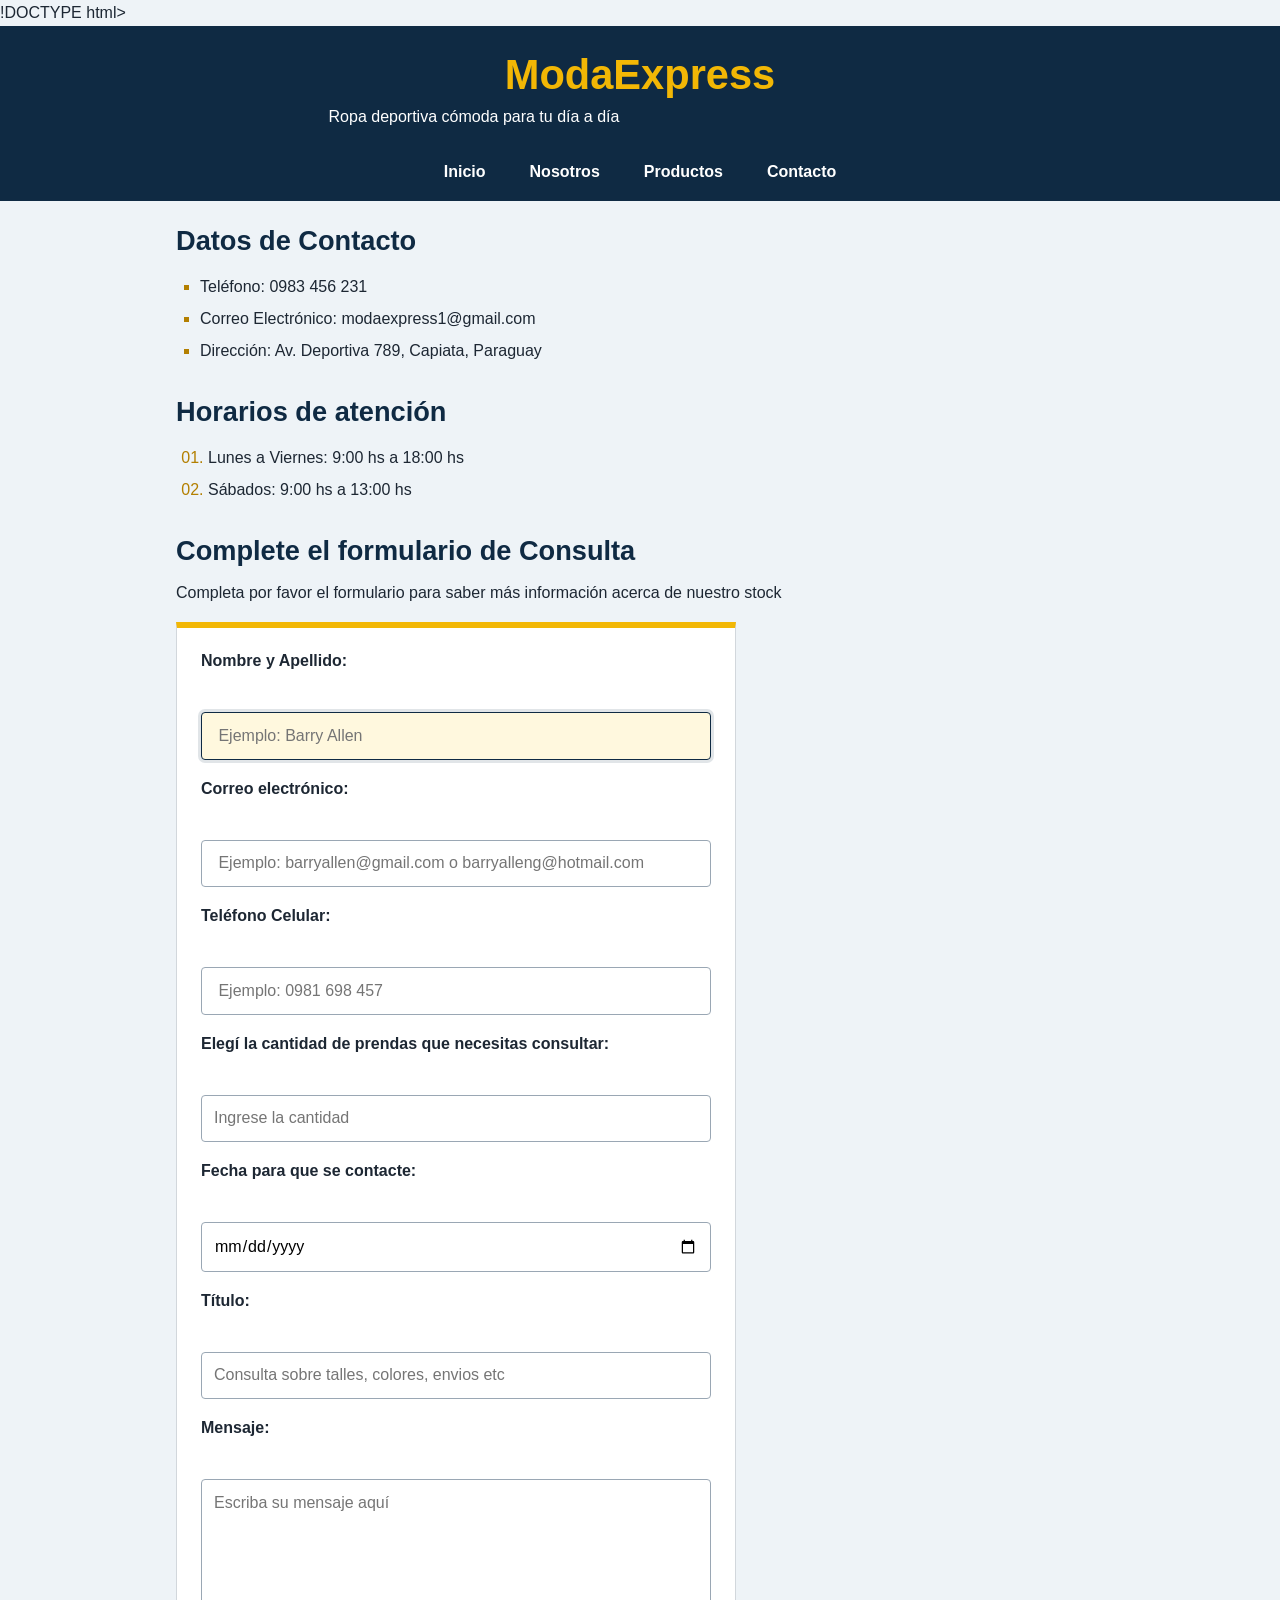
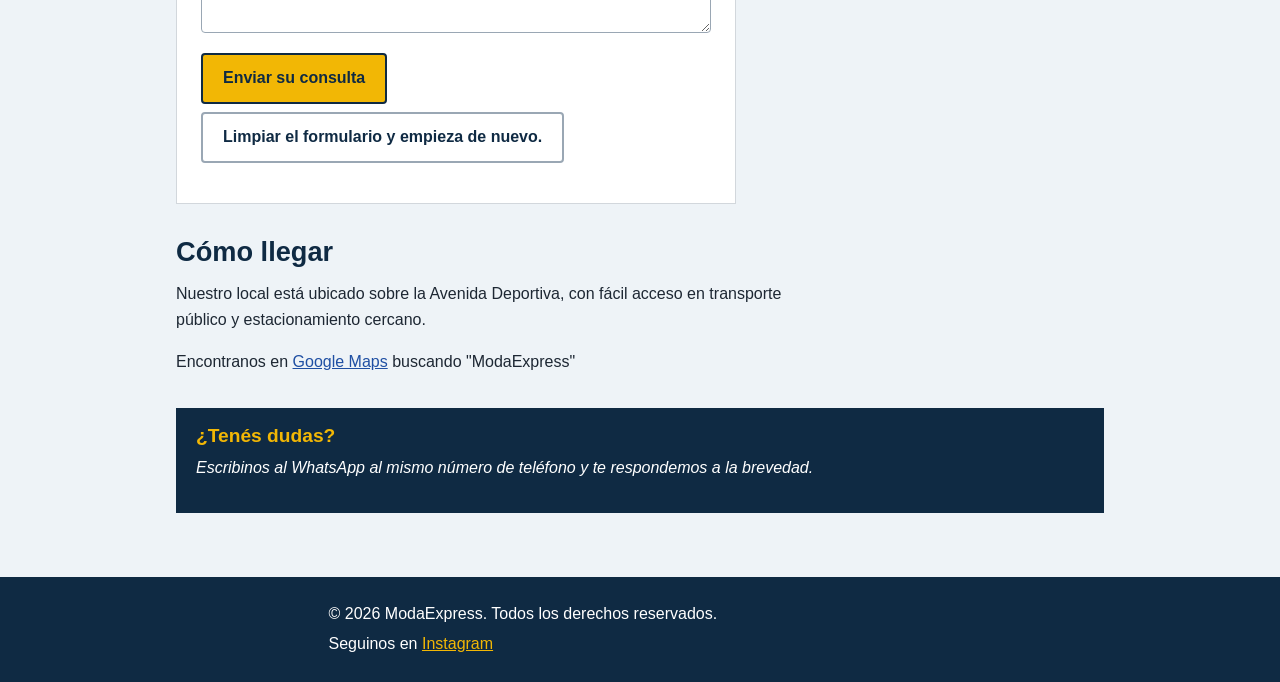
==== contacto.html @ 4c5b7583 "Rename Contacto.html to contacto.html" ====
!DOCTYPE html>

<html lang="es">

<head>
    <meta charset="UTF-8">
    <meta name="viewport" content="width=device-width, initial-scale=1.0">
    <title>ModaExpress - Contacto</title>

    <link rel="stylesheet" href="estilos.css">
</head>

<body>
    <header>
        <h1>ModaExpress</h1>
        <p>Ropa deportiva cómoda para tu día a día</p>
        <nav>
            <ul>
                <li><a href="index.html">Inicio</a></li>
                <li><a href="nosotros.html">Nosotros</a></li>
                <li><a href="productos.html">Productos</a></li>
                <li><a href="contacto.html">Contacto</a></li>
            </ul>
        </nav>
    </header>

    <main>
        <section id="datos-contacto">
            <h2>Datos de Contacto</h2>
            <ul>
                <li>Teléfono: 0983 456 231</li>
                <li>Correo Electrónico: modaexpress1@gmail.com</li>
                <li>Dirección: Av. Deportiva 789, Capiata, Paraguay</li>
            </ul>
        </section>

        <section id="horarios">
            <h2>Horarios de atención</h2>
            <ol>
                <li>Lunes a Viernes: 9:00 hs a 18:00 hs</li>
                <li>Sábados: 9:00 hs a 13:00 hs</li>
            </ol>
        </section>

        <section id="formulario-contacto">
            <h2>Complete el formulario de Consulta</h2>
            <p>Completa por favor el formulario para saber más información acerca de nuestro stock</p>
            <form action="#" method="get">
                <p>
                    <label for="nombre">Nombre y Apellido: </label><br>

                    <input type="text" id="nombre" name="nombre" placeholder=" Ejemplo: Barry Allen" required
                        minlength="3" autofocus>
                </p>

                <p>
                    <label for="correo">Correo electrónico: </label><br>

                    <input type="email" id="correo" name="correo"
                        placeholder=" Ejemplo: barryallen@gmail.com o barryalleng@hotmail.com" required>
                </p>

                <p>
                    <label for="telefono">Teléfono Celular: </label><br>

                    <input type="tel" id="telefono" name="telefono" placeholder=" Ejemplo: 0981 698 457" required>
                </p>

                <p>
                    <label for="cantidad">Elegí la cantidad de prendas que necesitas consultar: </label><br>

                    <input type="number" id="cantidad" name="cantidad" min="1" max="65"
                        placeholder="Ingrese la cantidad">
                </p>

                <p>
                    <label for="fecha">Fecha para que se contacte: </label><br>

                    <input type="date" id="fecha" name="fecha">
                </p>

                <p>
                    <label for="titulo-consulta">Título: </label><br>

                    <input type="text" id="titulo-consulta" name="titulo-consulta"
                        placeholder="Consulta sobre talles, colores, envios etc">
                </p>

                <p>
                    <label for="mensaje">Mensaje: </label><br>

                    <textarea id="mensaje" name="mensaje" rows="5" cols="32" placeholder="Escriba su mensaje aquí"
                        required></textarea>
                </p>
                <p>
                    <button type="submit">Enviar su consulta</button>
                    <button type="reset">Limpiar el formulario y empieza de nuevo.</button>
                </p>

            </form>
        </section>

        <section id="ubicacion">
            <h2>Cómo llegar</h2>
            <p>
                Nuestro local está ubicado sobre la Avenida Deportiva, con fácil acceso en transporte público y
                estacionamiento cercano.
            </p>
            <p>
                Encontranos en <a href="https://www.google.com/maps" target="_blank">Google Maps</a>
                buscando "ModaExpress"
            </p>
        </section>
        <aside class="destacado">
            <h3>¿Tenés dudas?</h3>
            <p>Escribinos al WhatsApp al mismo número de teléfono y te respondemos a la brevedad.</p>
        </aside>
    </main>

    <footer>
        <p>&copy; 2026 ModaExpress. Todos los derechos reservados.</p>
        <p>Seguinos en <a href="https://www.instagram.com" target="_blank">Instagram</a></p>
    </footer>
</body>

</html>
---- estilos.css ----
/* ModaExpress - estilos.css
   Paleta: tinta #0f2a43 | señal #f2b705 | hielo #eef3f7 | texto #1d2733 */

:root {
  --tinta: #0f2a43;
  --senal: #f2b705;
  --hielo: #eef3f7;
  --texto: #1d2733;
  --gris: #5b6773;
  --linea: rgba(15, 42, 67, 0.18);
}

/* ---------- Base (selector de etiqueta) ---------- */

/* ---------- Control de dimensiones ---------- */
*,
*::before,
*::after {
  box-sizing: border-box;
}

html {
  scroll-behavior: smooth;
}

main section,
main article,
main aside {
  min-width: 0;
}
body {
  margin: 0;
  font-family: "Segoe UI", Tahoma, Verdana, sans-serif;
  font-size: 1rem;
  line-height: 1.65;
  color: var(--texto);
  background-color: var(--hielo);
}

p { margin: 0 0 1rem; max-width: 70ch; text-align: left; }
img { max-width: 100%; height: auto; }

/* ---------- Títulos (agrupación de selectores) ---------- */
h1, h2, h3 {
  font-family: "Franklin Gothic Medium", "Arial Narrow", Arial, sans-serif;
  line-height: 1.2;
  color: var(--tinta);
}
h2 { font-size: 1.7rem; font-weight: 700; margin: 0 0 0.75rem; }
h3 { font-size: 1.2rem; font-weight: 600; margin: 0 0 0.5rem; }

/* ---------- Encabezado y navegación ---------- */
header { background-color: var(--tinta); text-align: center; padding: 1.5rem 1rem 0; }
header h1 { margin: 0; font-size: 2.6rem; font-weight: 700; color: var(--senal); }
header p { margin: 0.25rem auto 1rem; color: #ffffff; }

nav ul {
  display: flex;               /* Flexbox */
  justify-content: center;
  flex-wrap: wrap;
  gap: 0.25rem;
  margin: 0;
  padding: 0;
  list-style: none;
}
nav a {                        /* selector descendiente */
  display: block;
  padding: 0.75rem 1.25rem;
  color: #ffffff;
  font-weight: 600;
  text-decoration: none;
  border-bottom: 4px solid transparent;
}
nav a:hover { background-color: rgba(255, 255, 255, 0.12); border-bottom-color: var(--senal); }

/* ---------- Enlaces ---------- */
a { color: #1f4fa3; }
a:hover { color: #8a6100; text-decoration: underline; }

/* ---------- Contenido ---------- */
main { max-width: 960px; margin: 0 auto; padding: 1.5rem 1rem 2rem; }
main section { margin-bottom: 2rem; }

/* Selector de identificador + imagen de fondo con posición, tamaño y repetición */
#bienvenido {
  padding: 4rem 1.5rem;
  color: #ffffff;
  background-image: linear-gradient(rgba(15, 42, 67, 0.72), rgba(15, 42, 67, 0.72)), url("coleccion.jpg");
  background-position: center;
  background-size: cover;
  background-repeat: no-repeat;
}
#bienvenido h2 { color: #ffffff; font-size: 2.2rem; }

/* Grid: tarjetas de destacados y equipo */
#destacados, #equipo {
  display: grid;
  grid-template-columns: repeat(auto-fit, minmax(260px, 1fr));
  gap: 1.25rem;
}
#destacados > h2, #equipo > h2 { grid-column: 1 / -1; margin-bottom: 0; }

/* Clases reutilizadas en varias páginas */

.tarjeta {
  background-color: #ffffff;
  padding: 1.25rem;
  border-left: 6px solid var(--senal);
  border-radius: 6px;
  box-shadow: 0 2px 8px rgba(15, 42, 67, 0.08);
  transition: box-shadow 0.2s ease, transform 0.2s ease;
}

.tarjeta:hover {
  box-shadow: 0 5px 14px rgba(15, 42, 67, 0.15);
  transform: translateY(-2px);
}

.tarjeta img {
  display: block;
  width: 100%;
  max-width: 400px;
  height: auto;
  margin: 0 auto 0.75rem;
  object-fit: contain;
}

.destacado {
  margin: 0 0 2rem;
  padding: 1rem 1.25rem;
  background-color: var(--tinta);
  color: #ffffff;
  font-style: italic;
}
.destacado h3 { color: var(--senal); font-style: normal; }

/* ---------- Listas ---------- */
main ul { padding-left: 1.5rem; list-style-type: square; }
main ol { padding-left: 2rem; list-style-type: decimal-leading-zero; }
main li { margin-bottom: 0.35rem; }
li::marker { color: #b37f00; }

/* ---------- Tablas ---------- */
.tabla-contenedor {            /* las tablas anchas se desplazan dentro de su contenedor */
  overflow-x: auto;
  background-color: #ffffff;
  border: 1px solid var(--linea);
}
table { width: 100%; min-width: 600px; border-collapse: collapse; }
caption {
  caption-side: top;
  padding: 0.75rem 1rem;
  font-family: "Franklin Gothic Medium", "Arial Narrow", Arial, sans-serif;
  font-size: 1.1rem;
  font-weight: 700;
  text-align: left;
  color: var(--tinta);
}
th, td { padding: 0.65rem 1rem; text-align: left; border-bottom: 1px solid var(--linea); }
thead th { background-color: var(--tinta); color: #ffffff; }
tbody th { font-weight: 600; color: var(--tinta); }
tbody tr:nth-child(even) { background-color: rgb(238, 243, 247); }
tbody tr:hover { background-color: rgba(242, 183, 5, 0.18); }
tfoot td { font-style: italic; color: var(--gris); }

/* Mejoras visuales para tablas */
.tabla-contenedor {
  border-radius: 6px;
  box-shadow: 0 2px 8px rgba(15, 42, 67, 0.06);
}

caption {
  background-color: #ffffff;
}

thead th {
  white-space: nowrap;
}

tbody tr {
  transition: background-color 0.2s ease;
}

td,
th {
  vertical-align: middle;
}
/* ---------- Formularios ---------- */
form {
  max-width: 560px;
  padding: 1.25rem 1.5rem;
  background-color: #ffffff;
  border: 1px solid var(--linea);
  border-top: 6px solid var(--senal);
}
form p { max-width: none; }
label { font-weight: 600; }
input, select, textarea {
  box-sizing: border-box;
  width: 100%;
  margin-top: 0.35rem;
  padding: 0.6rem 0.75rem;
  font: inherit;
  background-color: #ffffff;
  border: 1px solid #9aa7b4;
}
input[type="radio"], input[type="checkbox"] { width: auto; margin-right: 0.4rem; }
input:invalid:not(:placeholder-shown), textarea:invalid:not(:placeholder-shown) { border-color: #b3261e; }

button {
  margin: 0.25rem 0.5rem 0.25rem 0;
  padding: 0.65rem 1.25rem;
  font: inherit;
  font-weight: 600;
  color: var(--tinta);
  background-color: var(--senal);
  border: 2px solid var(--tinta);
  cursor: pointer;
}
button[type="reset"] { background-color: #ffffff; }
button:hover { background-color: var(--tinta); color: #ffffff; }

/* Mejoras de presentación de formularios */

form label {
  display: block;
  margin-bottom: 0.35rem;
}

form p {
  margin-bottom: 1rem;
}

form input:not([type="checkbox"]):not([type="radio"]),
form select,
form textarea {
  display: block;
  width: 100%;
  max-width: 100%;
  border-radius: 4px;
  transition: border-color 0.2s ease, box-shadow 0.2s ease;
}

form input:focus,
form select:focus,
form textarea:focus {
  border-color: var(--tinta);
  box-shadow: 0 0 0 3px rgba(15, 42, 67, 0.12);
  outline: none;
}

form button {
  min-height: 42px;
  border-radius: 4px;
}

form button[type="reset"] {
  border-color: #9aa7b4;
}

/* Foco visible */
a:focus-visible, input:focus-visible, select:focus-visible,
textarea:focus-visible, button:focus-visible {
  outline: 3px solid var(--tinta);
  outline-offset: 2px;
  background-color: #fff8de;
}
nav a:focus-visible { outline-color: var(--senal); background-color: rgba(255, 255, 255, 0.12); }

/* Mensajes visibles para el JavaScript (éxito / error de validación) */
.mensaje { margin: 1rem 0; padding: 0.75rem 1rem; font-weight: 600; border-left: 6px solid; }
.mensaje.ok { color: #14532d; background-color: #e3f4e8; border-color: #1e7a3c; }
.mensaje.error { color: #7a1812; background-color: #fde8e6; border-color: #b3261e; }

/* ---------- Pie ---------- */
footer { padding: 1.25rem 1rem; text-align: center; color: #ffffff; background-color: var(--tinta); }
footer p { margin: 0.25rem auto; }
footer a { color: var(--senal); }
footer a:hover { color: #ffffff; }


/* ---------- Adaptación responsive ---------- */

/* Tablets */
@media (max-width: 768px) {
  main {
    max-width: 100%;
    padding: 1.25rem 1rem;
  }

  #destacados,
  #equipo {
    grid-template-columns: repeat(2, minmax(0, 1fr));
  }

  header h1 {
    font-size: 2.3rem;
  }

  .tarjeta {
    min-width: 0;
  }
}

/* Celulares */
@media (max-width: 600px) {
  header {
    padding: 1.25rem 0.75rem 0;
  }

  header h1 {
    font-size: 2rem;
  }

  header p {
    font-size: 0.9rem;
  }

  nav ul {
    flex-direction: column;
    gap: 0;
  }

  nav a {
    padding: 0.65rem 0.75rem;
    border-bottom: 1px solid rgba(255, 255, 255, 0.15);
  }

  main {
    padding: 1rem 0.75rem;
  }

  main section {
    margin-bottom: 1.5rem;
  }

  h2 {
    font-size: 1.45rem;
  }

  #bienvenido {
    padding: 2.5rem 1rem;
    background-position: center;
  }

  #bienvenido h2 {
    font-size: 1.7rem;
  }

  #destacados,
  #equipo {
    grid-template-columns: 1fr;
  }

  .tarjeta {
    padding: 1rem;
  }

  .destacado {
    padding: 1rem;
  }

  /* Las tablas conservan sus columnas y permiten desplazamiento */
  .tabla-contenedor {
    width: 100%;
    max-width: 100%;
    overflow-x: auto;
    -webkit-overflow-scrolling: touch;
  }

  table {
    min-width: 600px;
  }

  th,
  td {
    padding: 0.6rem 0.75rem;
    font-size: 0.9rem;
  }

  /* Formularios */
  form {
    width: 100%;
    max-width: 100%;
    padding: 1rem;
  }

  input,
  select,
  textarea {
    max-width: 100%;
    font-size: 16px;
  }

  textarea {
    min-height: 110px;
    resize: vertical;
  }

  button {
    width: 100%;
    margin: 0.35rem 0;
  }

  footer {
    padding: 1rem 0.75rem;
    font-size: 0.9rem;
  }
}

/* Celulares pequeños */
@media (max-width: 380px) {
  header h1 {
    font-size: 1.75rem;
  }

  #bienvenido h2 {
    font-size: 1.45rem;
  }

  main {
    padding: 0.85rem 0.6rem;
  }

  .tarjeta,
  .destacado {
    padding: 0.85rem;
  }

  h2 {
    font-size: 1.3rem;
  }
}
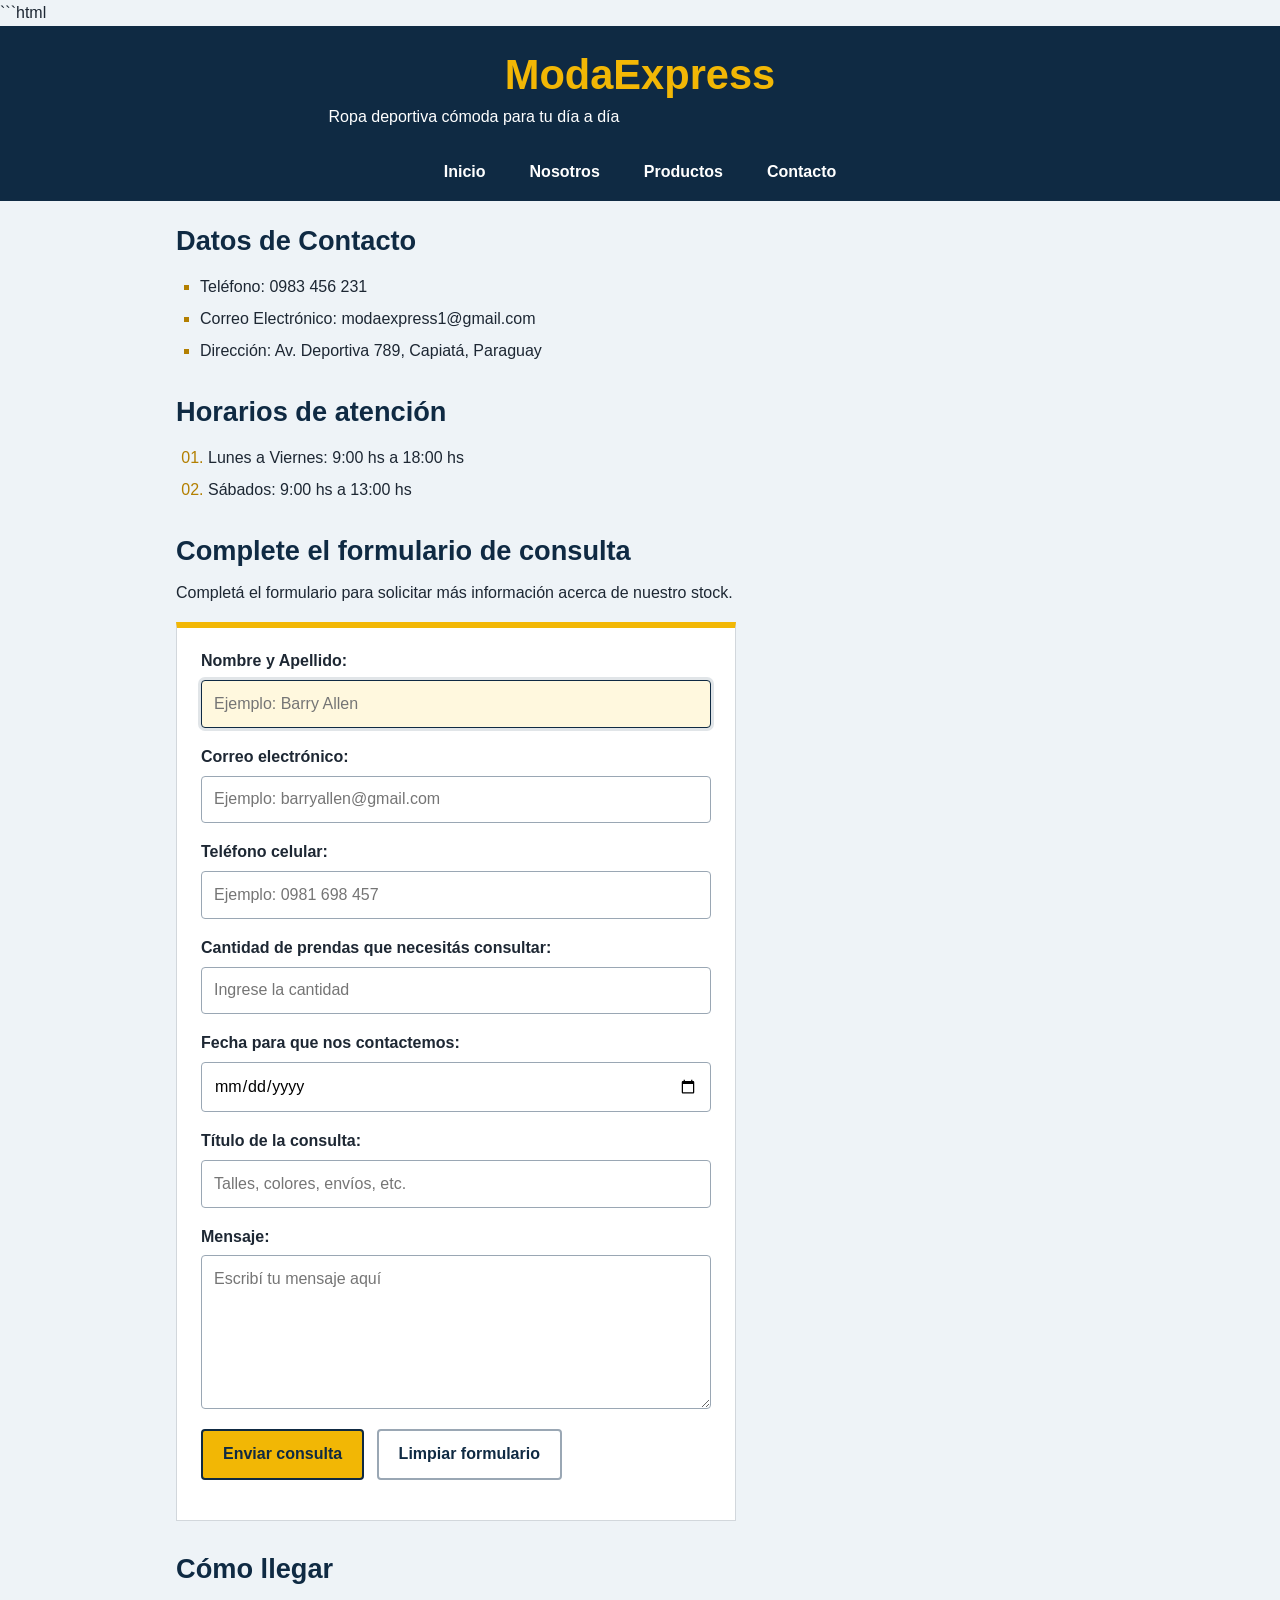
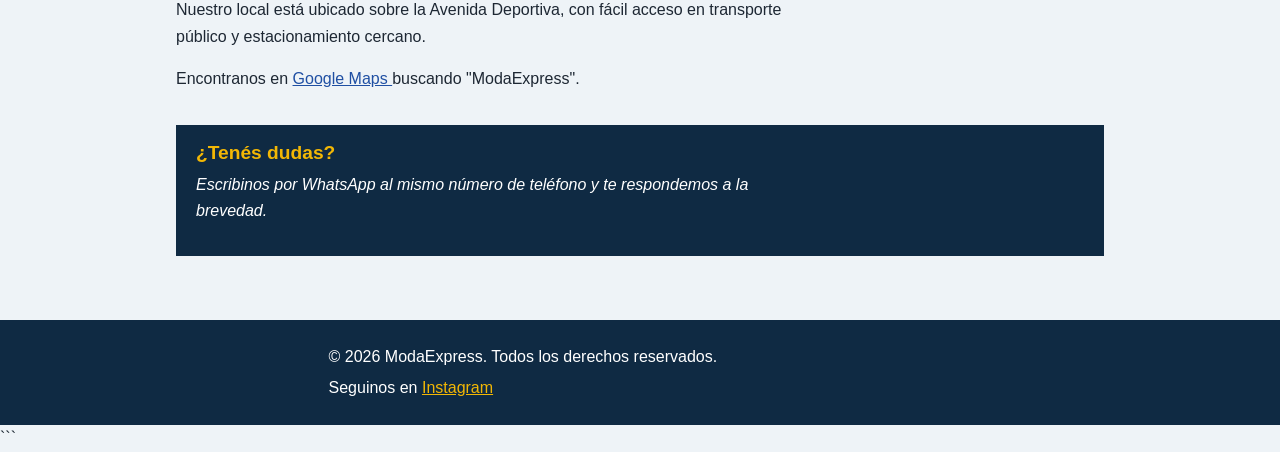
==== commit dbb3c35a: "Revise contacto.html for form and accessibility updates Updated contact form fields and improved acc" ====
--- a/contacto.html
+++ b/contacto.html
@@ -1,5 +1,5 @@
-!DOCTYPE html>
-
+```html
+<!DOCTYPE html>
 <html lang="es">
 
 <head>
@@ -14,12 +14,13 @@
     <header>
         <h1>ModaExpress</h1>
         <p>Ropa deportiva cómoda para tu día a día</p>
+
         <nav>
             <ul>
                 <li><a href="index.html">Inicio</a></li>
                 <li><a href="nosotros.html">Nosotros</a></li>
                 <li><a href="productos.html">Productos</a></li>
-                <li><a href="contacto.html">Contacto</a></li>
+                <li><a href="contacto.html" aria-current="page">Contacto</a></li>
             </ul>
         </nav>
     </header>
@@ -30,7 +31,7 @@
             <ul>
                 <li>Teléfono: 0983 456 231</li>
                 <li>Correo Electrónico: modaexpress1@gmail.com</li>
-                <li>Dirección: Av. Deportiva 789, Capiata, Paraguay</li>
+                <li>Dirección: Av. Deportiva 789, Capiatá, Paraguay</li>
             </ul>
         </section>
 
@@ -43,84 +44,93 @@
         </section>
 
         <section id="formulario-contacto">
-            <h2>Complete el formulario de Consulta</h2>
-            <p>Completa por favor el formulario para saber más información acerca de nuestro stock</p>
+            <h2>Complete el formulario de consulta</h2>
+            <p>Completá el formulario para solicitar más información acerca de nuestro stock.</p>
+
             <form action="#" method="get">
                 <p>
-                    <label for="nombre">Nombre y Apellido: </label><br>
-
-                    <input type="text" id="nombre" name="nombre" placeholder=" Ejemplo: Barry Allen" required
-                        minlength="3" autofocus>
+                    <label for="nombre">Nombre y Apellido:</label>
+                    <input type="text" id="nombre" name="nombre"
+                        placeholder="Ejemplo: Barry Allen"
+                        minlength="3" maxlength="70" required autofocus>
                 </p>
 
                 <p>
-                    <label for="correo">Correo electrónico: </label><br>
-
+                    <label for="correo">Correo electrónico:</label>
                     <input type="email" id="correo" name="correo"
-                        placeholder=" Ejemplo: barryallen@gmail.com o barryalleng@hotmail.com" required>
+                        placeholder="Ejemplo: barryallen@gmail.com" required>
                 </p>
 
                 <p>
-                    <label for="telefono">Teléfono Celular: </label><br>
-
-                    <input type="tel" id="telefono" name="telefono" placeholder=" Ejemplo: 0981 698 457" required>
+                    <label for="telefono">Teléfono celular:</label>
+                    <input type="tel" id="telefono" name="telefono"
+                        placeholder="Ejemplo: 0981 698 457"
+                        pattern="[0-9 +()-]{7,20}"
+                        title="Ingresá un número de teléfono válido" required>
                 </p>
 
                 <p>
-                    <label for="cantidad">Elegí la cantidad de prendas que necesitas consultar: </label><br>
-
-                    <input type="number" id="cantidad" name="cantidad" min="1" max="65"
-                        placeholder="Ingrese la cantidad">
+                    <label for="cantidad">Cantidad de prendas que necesitás consultar:</label>
+                    <input type="number" id="cantidad" name="cantidad"
+                        min="1" max="65" placeholder="Ingrese la cantidad" required>
                 </p>
 
                 <p>
-                    <label for="fecha">Fecha para que se contacte: </label><br>
-
+                    <label for="fecha">Fecha para que nos contactemos:</label>
                     <input type="date" id="fecha" name="fecha">
                 </p>
 
                 <p>
-                    <label for="titulo-consulta">Título: </label><br>
-
+                    <label for="titulo-consulta">Título de la consulta:</label>
                     <input type="text" id="titulo-consulta" name="titulo-consulta"
-                        placeholder="Consulta sobre talles, colores, envios etc">
+                        placeholder="Talles, colores, envíos, etc."
+                        maxlength="100" required>
                 </p>
 
                 <p>
-                    <label for="mensaje">Mensaje: </label><br>
-
-                    <textarea id="mensaje" name="mensaje" rows="5" cols="32" placeholder="Escriba su mensaje aquí"
-                        required></textarea>
-                </p>
-                <p>
-                    <button type="submit">Enviar su consulta</button>
-                    <button type="reset">Limpiar el formulario y empieza de nuevo.</button>
+                    <label for="mensaje">Mensaje:</label>
+                    <textarea id="mensaje" name="mensaje" rows="5"
+                        placeholder="Escribí tu mensaje aquí"
+                        minlength="10" maxlength="500" required></textarea>
                 </p>
 
+                <p>
+                    <button type="submit">Enviar consulta</button>
+                    <button type="reset">Limpiar formulario</button>
+                </p>
             </form>
         </section>
 
         <section id="ubicacion">
             <h2>Cómo llegar</h2>
             <p>
-                Nuestro local está ubicado sobre la Avenida Deportiva, con fácil acceso en transporte público y
-                estacionamiento cercano.
+                Nuestro local está ubicado sobre la Avenida Deportiva,
+                con fácil acceso en transporte público y estacionamiento cercano.
             </p>
             <p>
-                Encontranos en <a href="https://www.google.com/maps" target="_blank">Google Maps</a>
-                buscando "ModaExpress"
+                Encontranos en
+                <a href="https://www.google.com/maps" target="_blank" rel="noopener noreferrer">
+                    Google Maps
+                </a>
+                buscando "ModaExpress".
             </p>
         </section>
+
         <aside class="destacado">
             <h3>¿Tenés dudas?</h3>
-            <p>Escribinos al WhatsApp al mismo número de teléfono y te respondemos a la brevedad.</p>
+            <p>Escribinos por WhatsApp al mismo número de teléfono y te respondemos a la brevedad.</p>
         </aside>
     </main>
 
     <footer>
         <p>&copy; 2026 ModaExpress. Todos los derechos reservados.</p>
-        <p>Seguinos en <a href="https://www.instagram.com" target="_blank">Instagram</a></p>
+        <p>Seguinos en
+            <a href="https://www.instagram.com" target="_blank" rel="noopener noreferrer">
+                Instagram
+            </a>
+        </p>
     </footer>
 </body>
 
 </html>
+```
